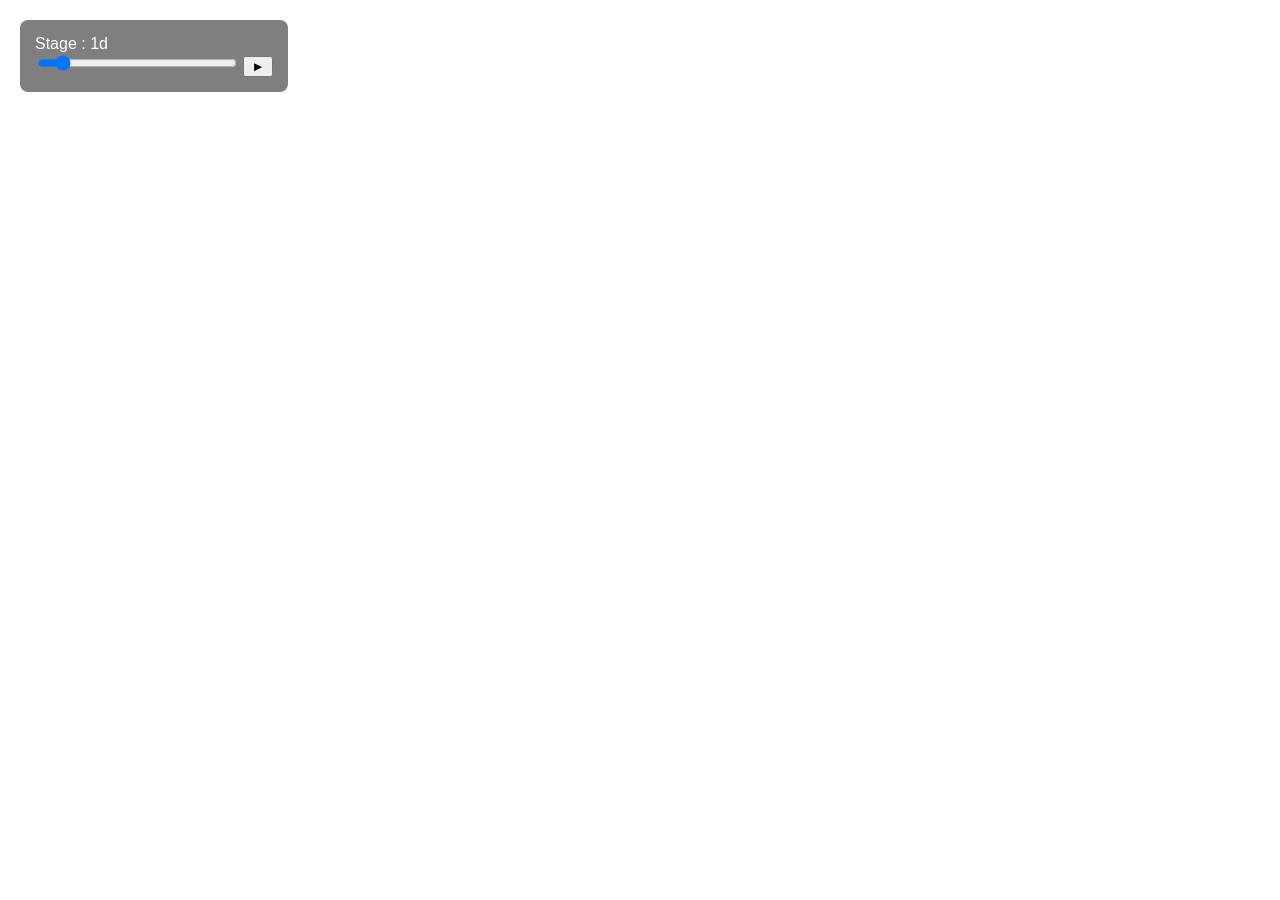
==== index.html @ 6fe538ec "Ajout des modele 3d de planet / ajout de lumiere et gestion des ombres / ajout du slider (avec un bo" ====
<!DOCTYPE html>
<html lang="en">
  <head>
    <meta charset="UTF-8" />
    <meta name="viewport" content="width=device-width, initial-scale=1.0" />
    <title>Projet Planete</title>
    <style>
      body {
        margin: 0;
      }
    </style>
    <script type="importmap">
      {
        "imports": {
          "three": "https://esm.sh/three@0.161.0",
          "three/addons/": "https://esm.sh/three@0.161.0/examples/jsm/"
        }
      }
    </script>
  </head>
  <body>
    <div id="ui-container" style="position: absolute; top: 20px; left: 20px; z-index: 100; color: white; font-family: sans-serif; background: rgba(0,0,0,0.5); padding: 15px; border-radius: 8px;">
        <label for="stage_slider"> Stage : <span id="stage_value">1</span>d</label>
        <br>
        <input type="range" id="stage_slider" min="0" max="10" step="1" value="1" style="width: 200px;">
        <button id="stage_autoplay">►</button>
    </div>
    <script type="module" src="main.js"></script>
  </body>
</html>
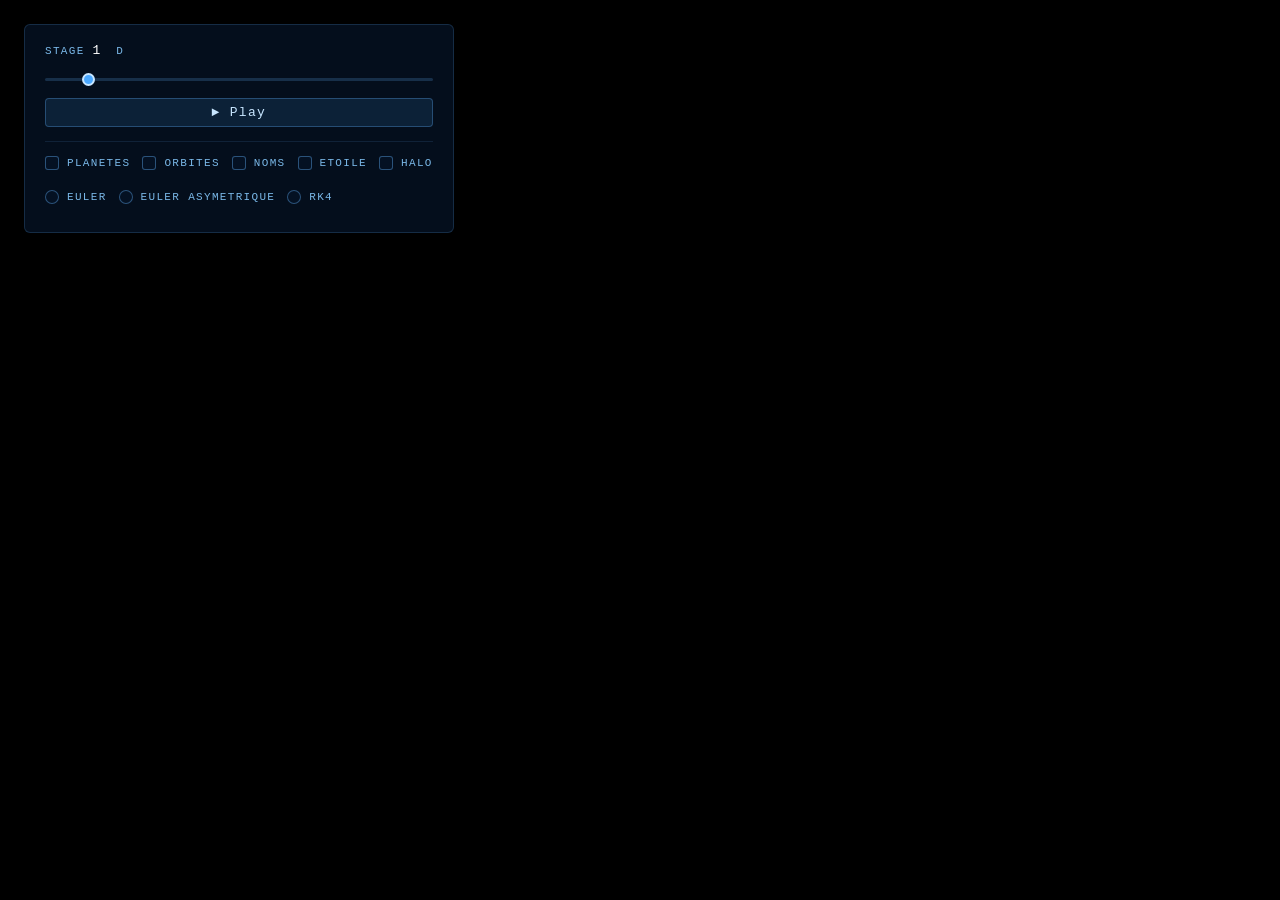
==== commit 84825631: "Ajout du Menu (avec la partie supérieur fonctionnel) / Correction de bug / rescale des planets avec " ====
--- a/index.html
+++ b/index.html
@@ -4,11 +4,7 @@
     <meta charset="UTF-8" />
     <meta name="viewport" content="width=device-width, initial-scale=1.0" />
     <title>Projet Planete</title>
-    <style>
-      body {
-        margin: 0;
-      }
-    </style>
+    <link rel="stylesheet" href="style.css">
     <script type="importmap">
       {
         "imports": {
@@ -19,12 +15,59 @@
     </script>
   </head>
   <body>
-    <div id="ui-container" style="position: absolute; top: 20px; left: 20px; z-index: 100; color: white; font-family: sans-serif; background: rgba(0,0,0,0.5); padding: 15px; border-radius: 8px;">
-        <label for="stage_slider"> Stage : <span id="stage_value">1</span>d</label>
-        <br>
-        <input type="range" id="stage_slider" min="0" max="10" step="1" value="1" style="width: 200px;">
-        <button id="stage_autoplay">►</button>
+
+    <div id="ui-container">
+      <label for="stage_slider">Stage <span id="stage_value">1</span> d</label>
+      <input type="range" id="stage_slider" min="0" max="10" step="1" value="1">
+      <button id="stage_autoplay">► Play</button>
+
+      <form>
+        <div class="input-group">
+          <label class="checkbox">
+            <input class="checkbox__input" type="checkbox" id="checkbox_planets"/>
+            <span class="checkbox__label" for="checkbox_planetes">Planetes</span>
+          </label>
+          
+          <label class="checkbox">
+            <input class="checkbox__input" type="checkbox" id="checkbox_orbites"/>
+            <span class="checkbox__label" for="checkbox_orbites">Orbites</span>
+          </label>
+          
+          <label class="checkbox">
+            <input class="checkbox__input" type="checkbox" id="checkbox_names"/>
+            <span class="checkbox__label" for="checkbox_names">Noms</span>
+          </label>
+          
+          <label class="checkbox">
+            <input class="checkbox__input" type="checkbox" id="checkbox_etoile"/>
+            <span class="checkbox__label" for="checkbox_etoile">Etoile</span>
+          </label>
+
+          <label class="checkbox">
+            <input class="checkbox__input" type="checkbox" id="checkbox_halo"/>
+            <span class="checkbox__label" for="checkbox_etoile">Halo</span>
+          </label>
+        </div>
+        
+        <div class="input-group">
+          <label class="radio">
+            <input class="radio__input" type="radio" id="radio_euler" name="integration_method" />
+            <span class="radio__label" for="radio_euler">Euler</span>
+          </label>
+          
+          <label class="radio">
+            <input class="radio__input" type="radio" id="radio_euler_async" name="integration_method" />
+            <span class="radio__label" for="radio_euler_async">Euler Asymetrique</span>
+          </label>
+          
+          <label class="radio">
+            <input class="radio__input" type="radio" id="radio_rk4" name="integration_method" />
+            <span class="radio__label" for="radio_rk4">RK4</span>
+          </label>
+        </div>
+      </form>
     </div>
+
     <script type="module" src="main.js"></script>
   </body>
-</html>
+</html>
--- a/style.css
+++ b/style.css
@@ -0,0 +1,140 @@
+/* ── Reset & base ───────────────────────────── */
+*, *::before, *::after { box-sizing: border-box; margin: 0; padding: 0; }
+
+body {
+  overflow: hidden;
+  background: #000;
+  font-family: 'Courier New', monospace;   /* monospace donne un look spatial/technique */
+}
+
+/* ── HUD panel ──────────────────────────────── */
+#ui-container {
+  position: absolute;
+  top: 24px;
+  left: 24px;
+  z-index: 100;
+  color: #c8e6ff;
+  background: rgba(6, 20, 40, 0.72);
+  backdrop-filter: blur(8px);
+  -webkit-backdrop-filter: blur(8px);
+  padding: 18px 20px;
+  border-radius: 6px;
+  border: 1px solid rgba(100, 180, 255, 0.18);
+  min-width: 240px;
+}
+
+/* ── Slider row ─────────────────────────────── */
+#ui-container label {
+  display: flex;
+  align-items: center;
+  gap: 8px;
+  font-size: 11px;
+  letter-spacing: .12em;
+  text-transform: uppercase;
+  color: #7ab8e8;
+  margin-bottom: 10px;
+}
+
+#stage_value {
+  color: #fff;
+  font-size: 13px;
+  min-width: 2ch;
+}
+
+input[type="range"] {
+  -webkit-appearance: none;
+  width: 100%;
+  height: 3px;
+  background: rgba(100, 180, 255, 0.2);
+  border-radius: 2px;
+  outline: none;
+}
+input[type="range"]::-webkit-slider-thumb {
+  -webkit-appearance: none;
+  width: 13px;
+  height: 13px;
+  border-radius: 50%;
+  background: #4aa8ff;
+  cursor: pointer;
+  border: 2px solid #c8e6ff;
+}
+input[type="range"]::-moz-range-thumb {
+  width: 13px;
+  height: 13px;
+  border-radius: 50%;
+  background: #4aa8ff;
+  cursor: pointer;
+  border: 2px solid #c8e6ff;
+}
+
+/* ── Autoplay button ────────────────────────── */
+#stage_autoplay {
+  margin-top: 12px;
+  display: block;
+  width: 100%;
+  padding: 6px 0;
+  background: rgba(74, 168, 255, 0.12);
+  border: 1px solid rgba(100, 180, 255, 0.3);
+  border-radius: 4px;
+  color: #c8e6ff;
+  font-family: inherit;
+  font-size: 13px;
+  letter-spacing: .1em;
+  cursor: pointer;
+  transition: background .15s, border-color .15s;
+}
+#stage_autoplay:hover {
+  background: rgba(74, 168, 255, 0.25);
+  border-color: rgba(100, 180, 255, 0.6);
+}
+
+/* ── Divider between slider and form ───────── */
+form {
+  margin-top: 14px;
+  padding-top: 14px;
+  border-top: 1px solid rgba(100, 180, 255, 0.12);
+  display: flex;
+  flex-direction: column;
+  gap: 10px;
+}
+
+/* ── Input groups (checkboxes / radios) ─────── */
+.input-group {
+  display: flex;
+  flex-wrap: wrap;
+  gap: 6px 12px;
+}
+
+/* shared label style */
+.checkbox, .radio {
+  display: flex;
+  align-items: center;
+  gap: 7px;
+  cursor: pointer;
+  font-size: 12px;
+  color: #90c4e8;
+  user-select: none;
+}
+.checkbox:hover, .radio:hover { color: #c8e6ff; }
+
+/* hide native input, draw custom */
+.checkbox__input, .radio__input {
+  -webkit-appearance: none;
+  appearance: none;
+  width: 14px;
+  height: 14px;
+  border: 1px solid rgba(100, 180, 255, 0.4);
+  background: rgba(6, 20, 40, 0.6);
+  cursor: pointer;
+  flex-shrink: 0;
+  transition: background .12s, border-color .12s;
+}
+.checkbox__input            { border-radius: 3px; }
+.radio__input               { border-radius: 50%; }
+
+.checkbox__input:checked,
+.radio__input:checked {
+  background: #4aa8ff;
+  border-color: #4aa8ff;
+  box-shadow: 0 0 6px rgba(74, 168, 255, 0.5);
+}
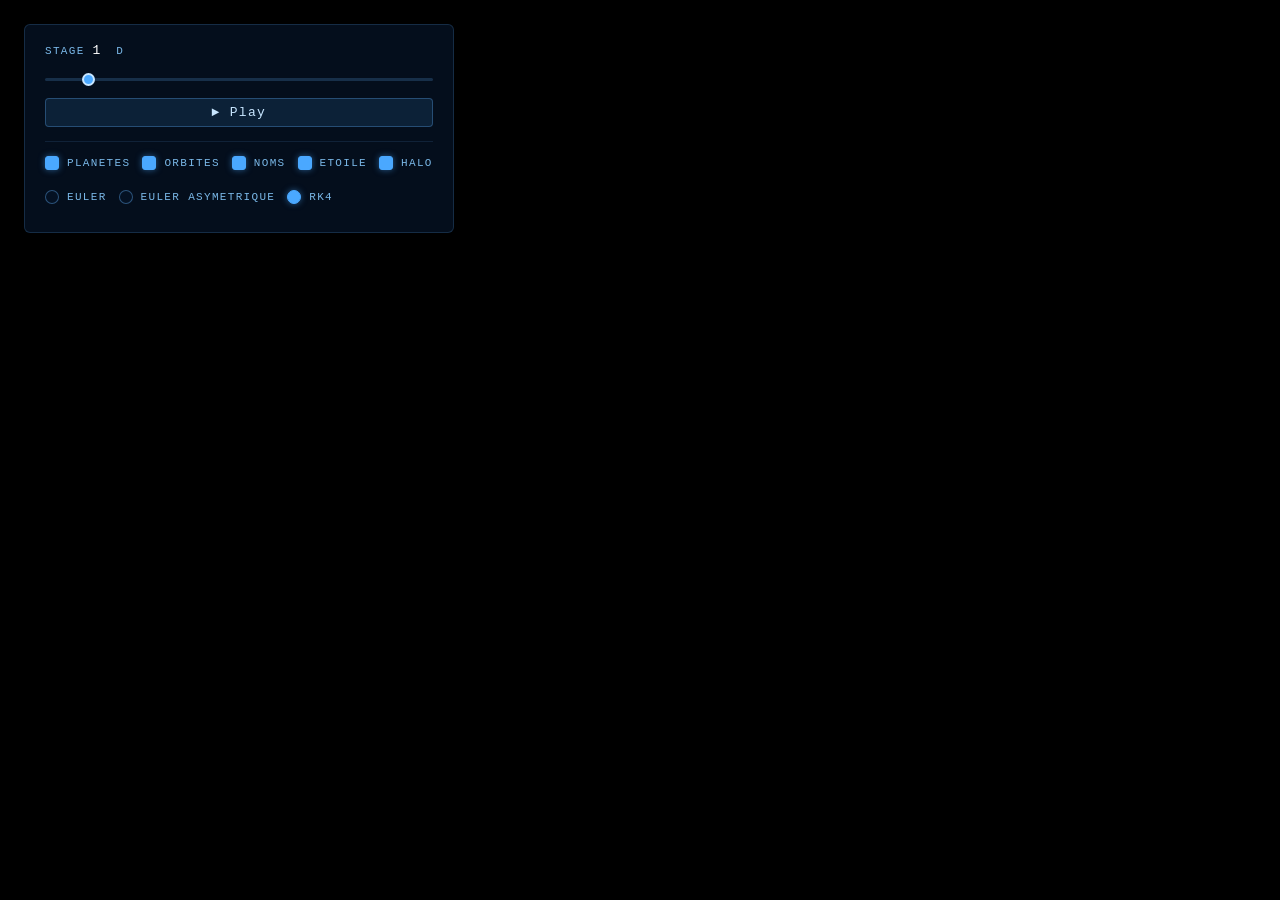
==== commit ec5ebdb7: "Changement de page lors du click avec display de la planete cliquer" ====
--- a/index.html
+++ b/index.html
@@ -24,27 +24,27 @@
       <form>
         <div class="input-group">
           <label class="checkbox">
-            <input class="checkbox__input" type="checkbox" id="checkbox_planets"/>
+            <input class="checkbox__input" type="checkbox" id="checkbox_planets" checked/>
             <span class="checkbox__label" for="checkbox_planetes">Planetes</span>
           </label>
           
           <label class="checkbox">
-            <input class="checkbox__input" type="checkbox" id="checkbox_orbites"/>
+            <input class="checkbox__input" type="checkbox" id="checkbox_orbites" checked/>
             <span class="checkbox__label" for="checkbox_orbites">Orbites</span>
           </label>
           
           <label class="checkbox">
-            <input class="checkbox__input" type="checkbox" id="checkbox_names"/>
+            <input class="checkbox__input" type="checkbox" id="checkbox_names" checked/>
             <span class="checkbox__label" for="checkbox_names">Noms</span>
           </label>
           
           <label class="checkbox">
-            <input class="checkbox__input" type="checkbox" id="checkbox_etoile"/>
+            <input class="checkbox__input" type="checkbox" id="checkbox_etoile" checked/>
             <span class="checkbox__label" for="checkbox_etoile">Etoile</span>
           </label>
 
           <label class="checkbox">
-            <input class="checkbox__input" type="checkbox" id="checkbox_halo"/>
+            <input class="checkbox__input" type="checkbox" id="checkbox_halo" checked/>
             <span class="checkbox__label" for="checkbox_etoile">Halo</span>
           </label>
         </div>
@@ -56,12 +56,12 @@
           </label>
           
           <label class="radio">
-            <input class="radio__input" type="radio" id="radio_euler_async" name="integration_method" />
-            <span class="radio__label" for="radio_euler_async">Euler Asymetrique</span>
+            <input class="radio__input" type="radio" id="radio_euler_asym" name="integration_method" />
+            <span class="radio__label" for="radio_euler_asym">Euler Asymetrique</span>
           </label>
           
           <label class="radio">
-            <input class="radio__input" type="radio" id="radio_rk4" name="integration_method" />
+            <input class="radio__input" type="radio" id="radio_rk4" name="integration_method" checked />
             <span class="radio__label" for="radio_rk4">RK4</span>
           </label>
         </div>
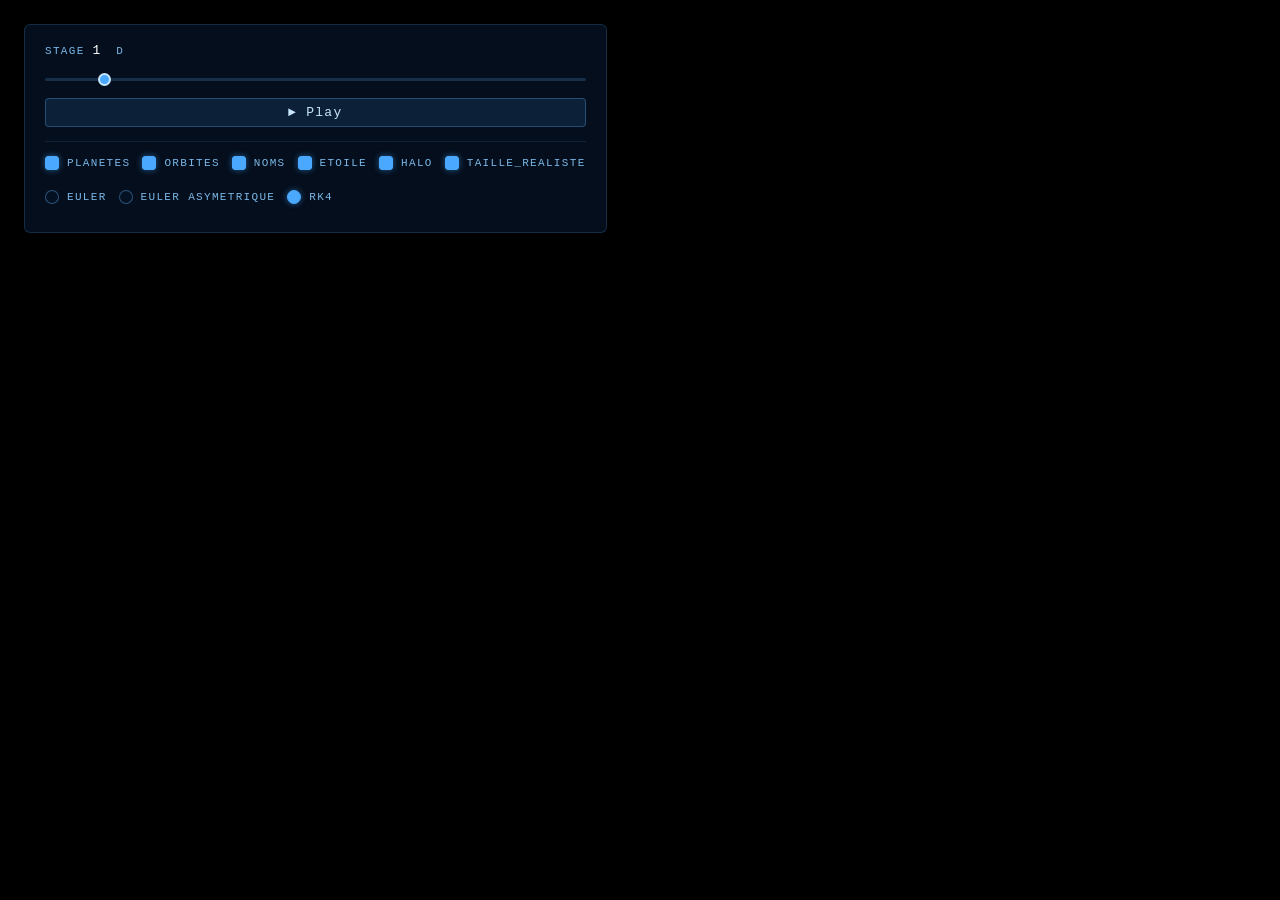
==== commit d9fcaa2c: "Display de la carte de la planete / création des donnée de la bdd / ajout du bouton pour la taille r" ====
--- a/index.html
+++ b/index.html
@@ -47,6 +47,11 @@
             <input class="checkbox__input" type="checkbox" id="checkbox_halo" checked/>
             <span class="checkbox__label" for="checkbox_etoile">Halo</span>
           </label>
+
+          <label class="checkbox">
+            <input class="checkbox__input" type="checkbox" id="checkbox_planete_realiste" checked/>
+            <span class="checkbox__label" for="checkbox_planete_realiste">Taille_Realiste</span>
+          </label>
         </div>
         
         <div class="input-group">
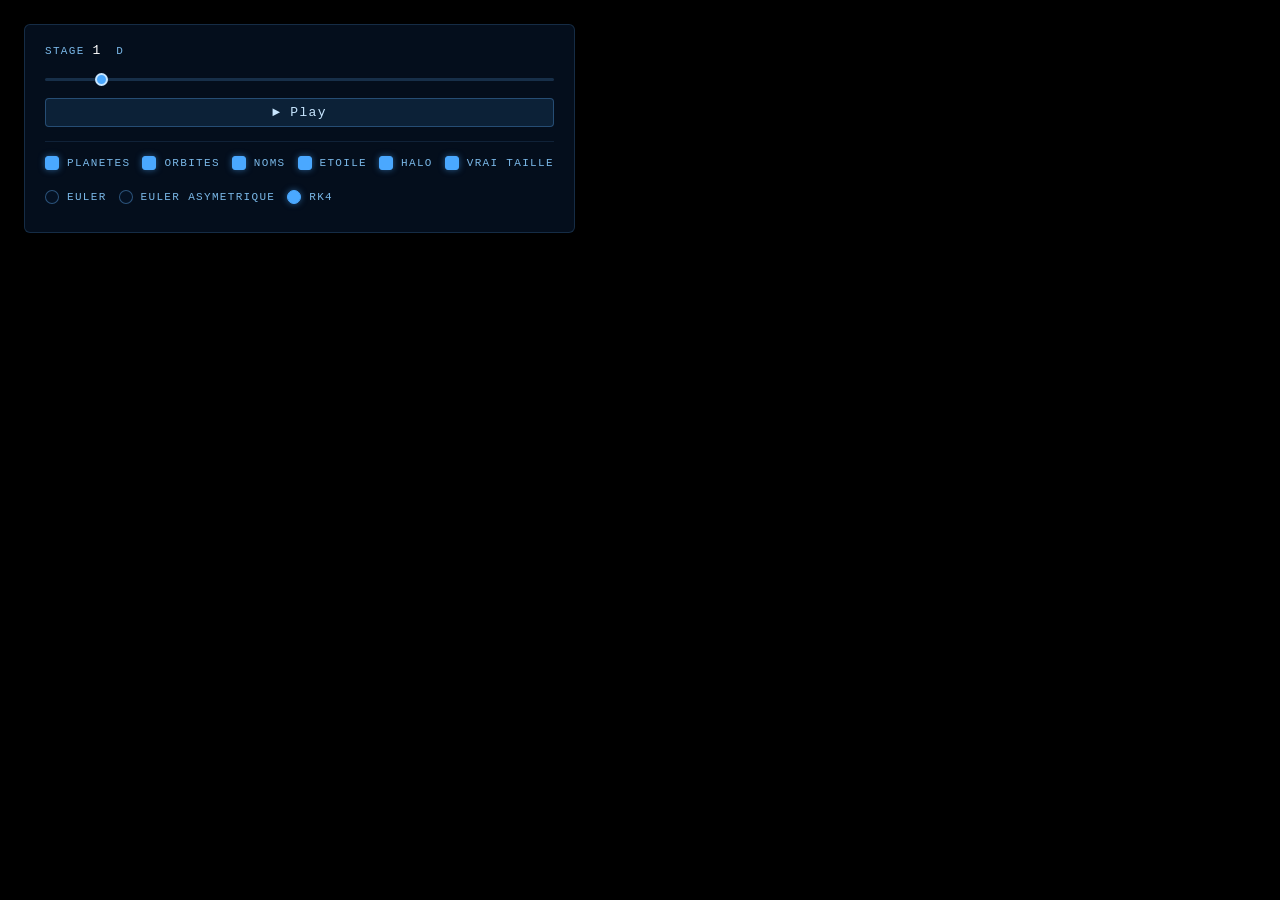
==== commit 4edc9d78: "Ajout des commentaire dans le code" ====
--- a/index.html
+++ b/index.html
@@ -50,7 +50,7 @@
 
           <label class="checkbox">
             <input class="checkbox__input" type="checkbox" id="checkbox_planete_realiste" checked/>
-            <span class="checkbox__label" for="checkbox_planete_realiste">Taille_Realiste</span>
+            <span class="checkbox__label" for="checkbox_planete_realiste">Vrai Taille</span>
           </label>
         </div>
         
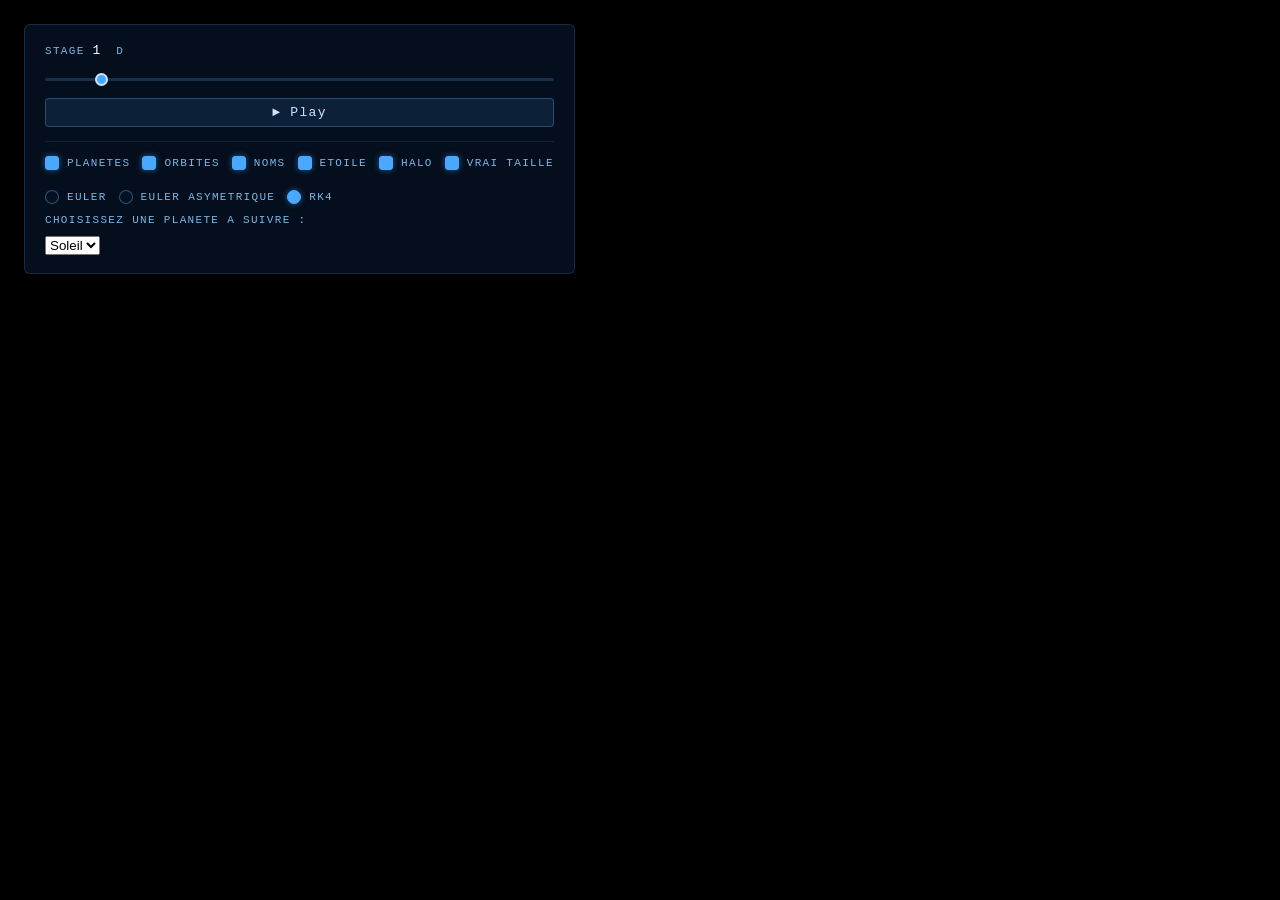
==== commit 06d08725: "Ajout des commentaire dans le code" ====
--- a/index.html
+++ b/index.html
@@ -61,8 +61,8 @@
           </label>
           
           <label class="radio">
-            <input class="radio__input" type="radio" id="radio_euler_asym" name="integration_method" />
-            <span class="radio__label" for="radio_euler_asym">Euler Asymetrique</span>
+            <input class="radio__input" type="radio" id="radio_euler_assym" name="integration_method" />
+            <span class="radio__label" for="radio_euler_assym">Euler Asymetrique</span>
           </label>
           
           <label class="radio">
@@ -71,6 +71,12 @@
           </label>
         </div>
       </form>
+      <div class="select_container">
+        <label for="planet_select">Choisissez une Planete a suivre :</label>
+        <select id="planet_select">
+          <option value="Soleil">Soleil</option>
+        </select>
+      </div>
     </div>
 
     <script type="module" src="main.js"></script>
--- a/style.css
+++ b/style.css
@@ -137,4 +137,20 @@
   background: #4aa8ff;
   border-color: #4aa8ff;
   box-shadow: 0 0 6px rgba(74, 168, 255, 0.5);
+}
+
+.select-container {
+    display: flex;
+    align-items: center; /* Aligne le texte et la box parfaitement au centre vertical */
+    gap: 10px; /* Crée un espace propre de 10px entre les deux */
+    
+    /* Optionnel : pour le style du texte */
+    color: white; 
+    font-family: sans-serif;
+}
+
+/* Optionnel : pour rendre la boîte un peu plus jolie */
+#planet-select {
+    padding: 5px;
+    border-radius: 4px;
 }
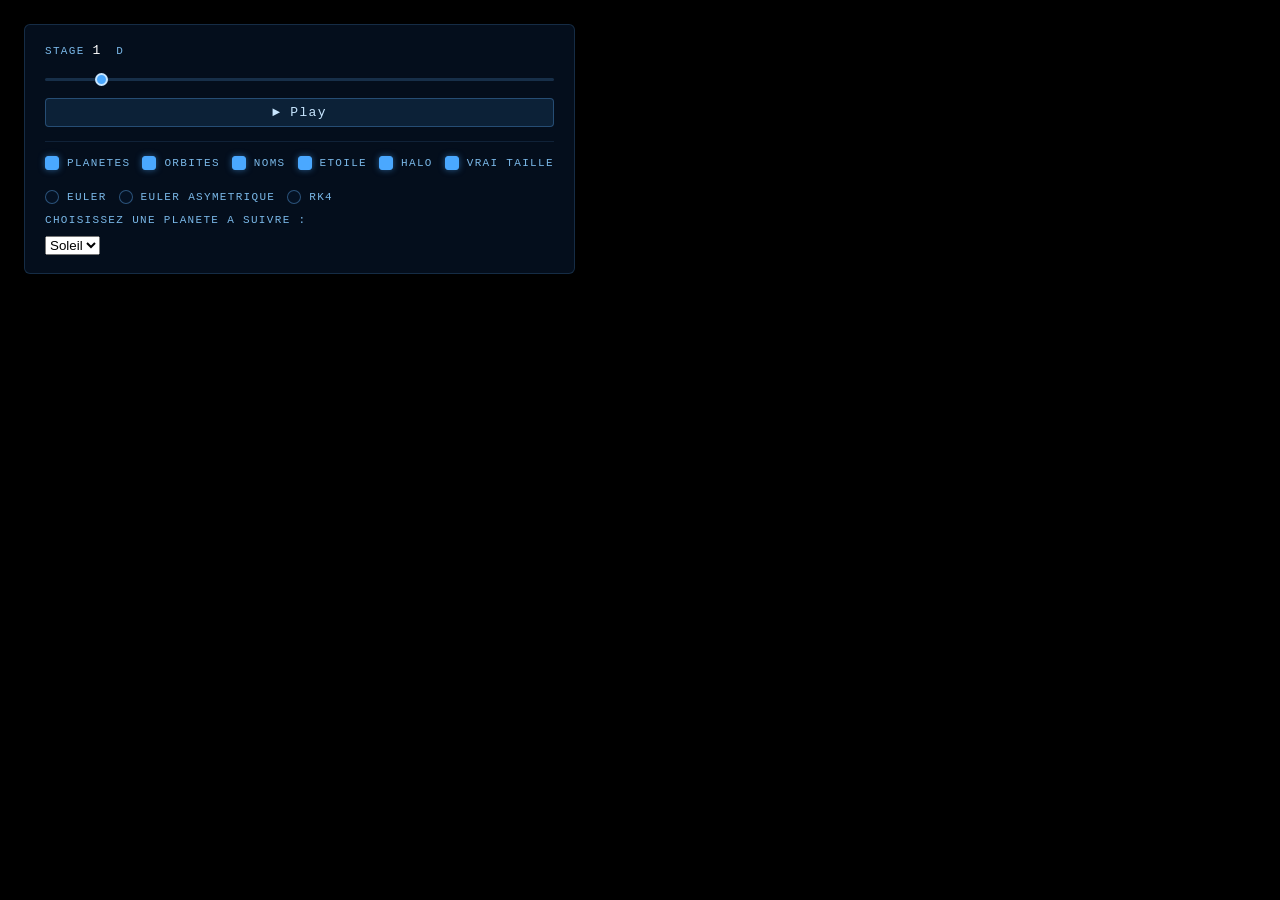
==== commit 9aa5c875: "Reglement du bug de changement de methode / ajout de la camera light" ====
--- a/index.html
+++ b/index.html
@@ -61,12 +61,12 @@
           </label>
           
           <label class="radio">
-            <input class="radio__input" type="radio" id="radio_euler_assym" name="integration_method" />
-            <span class="radio__label" for="radio_euler_assym">Euler Asymetrique</span>
+            <input class="radio__input" type="radio" id="radio_eulerassym" name="integration_method" />
+            <span class="radio__label" for="radio_eulerassym">Euler Asymetrique</span>
           </label>
           
           <label class="radio">
-            <input class="radio__input" type="radio" id="radio_rk4" name="integration_method" checked />
+            <input class="radio__input" type="radio" id="radio_rk4" name="integration_method"/>
             <span class="radio__label" for="radio_rk4">RK4</span>
           </label>
         </div>
